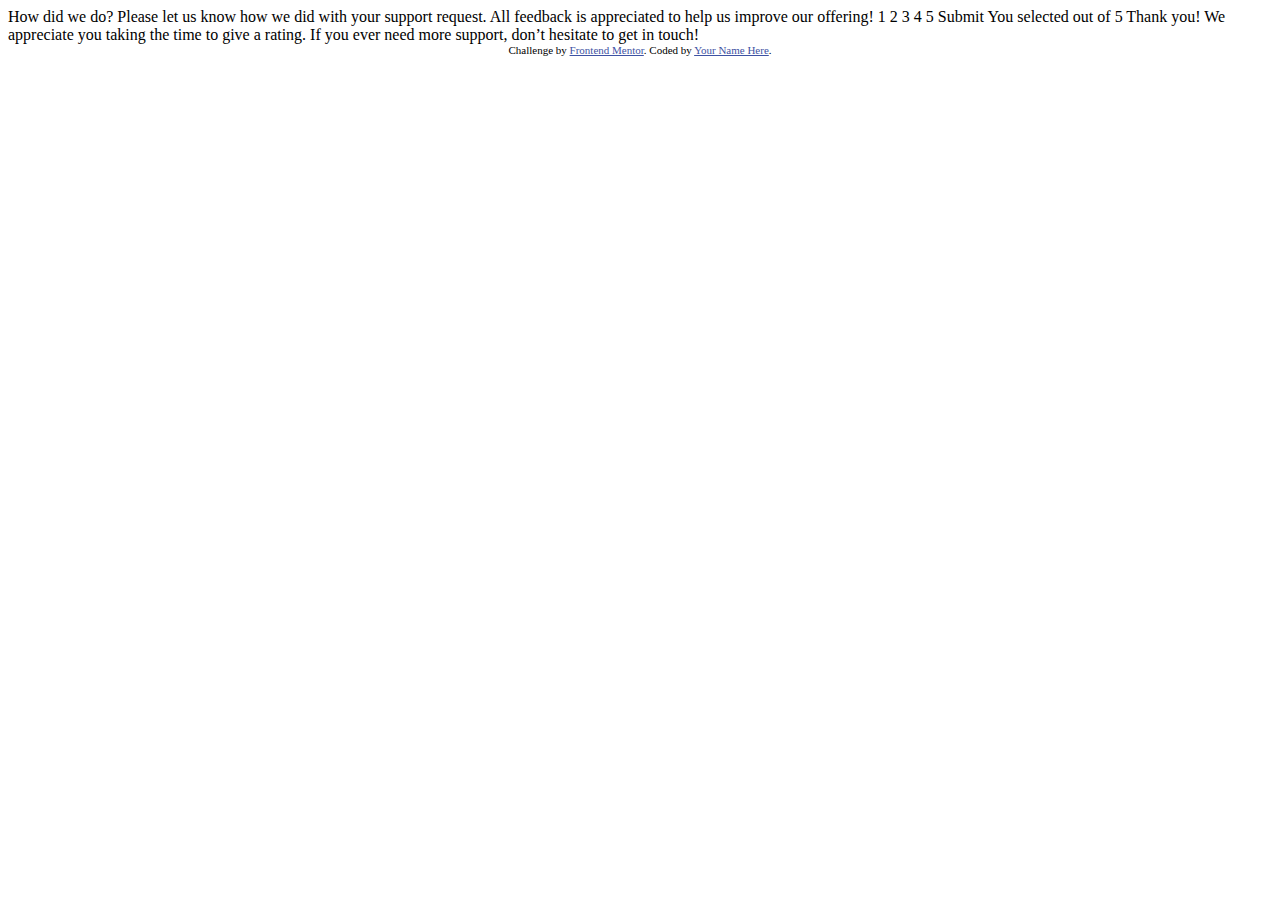
==== index.html @ 3c2fd01c "Inicio do projeto" ====
<!DOCTYPE html>
<html lang="en">
<head>
  <meta charset="UTF-8">
  <meta name="viewport" content="width=device-width, initial-scale=1.0"> <!-- displays site properly based on user's device -->

  <link rel="icon" type="image/png" sizes="32x32" href="./images/favicon-32x32.png">
  
  <title>Frontend Mentor | Interactive rating component</title>

  <!-- Feel free to remove these styles or customise in your own stylesheet 👍 -->
  <style>
    .attribution { font-size: 11px; text-align: center; }
    .attribution a { color: hsl(228, 45%, 44%); }
  </style>
</head>
<body>

  <!-- Rating state start -->

  How did we do?

  Please let us know how we did with your support request. All feedback is appreciated 
  to help us improve our offering!

  1 2 3 4 5

  Submit

  <!-- Rating state end -->

  <!-- Thank you state start -->

  You selected <!-- Add rating here --> out of 5

  Thank you!

  We appreciate you taking the time to give a rating. If you ever need more support, 
  don’t hesitate to get in touch!

  <!-- Thank you state end -->

  
  <div class="attribution">
    Challenge by <a href="https://www.frontendmentor.io?ref=challenge" target="_blank">Frontend Mentor</a>. 
    Coded by <a href="#">Your Name Here</a>.
  </div>
</body>
</html>
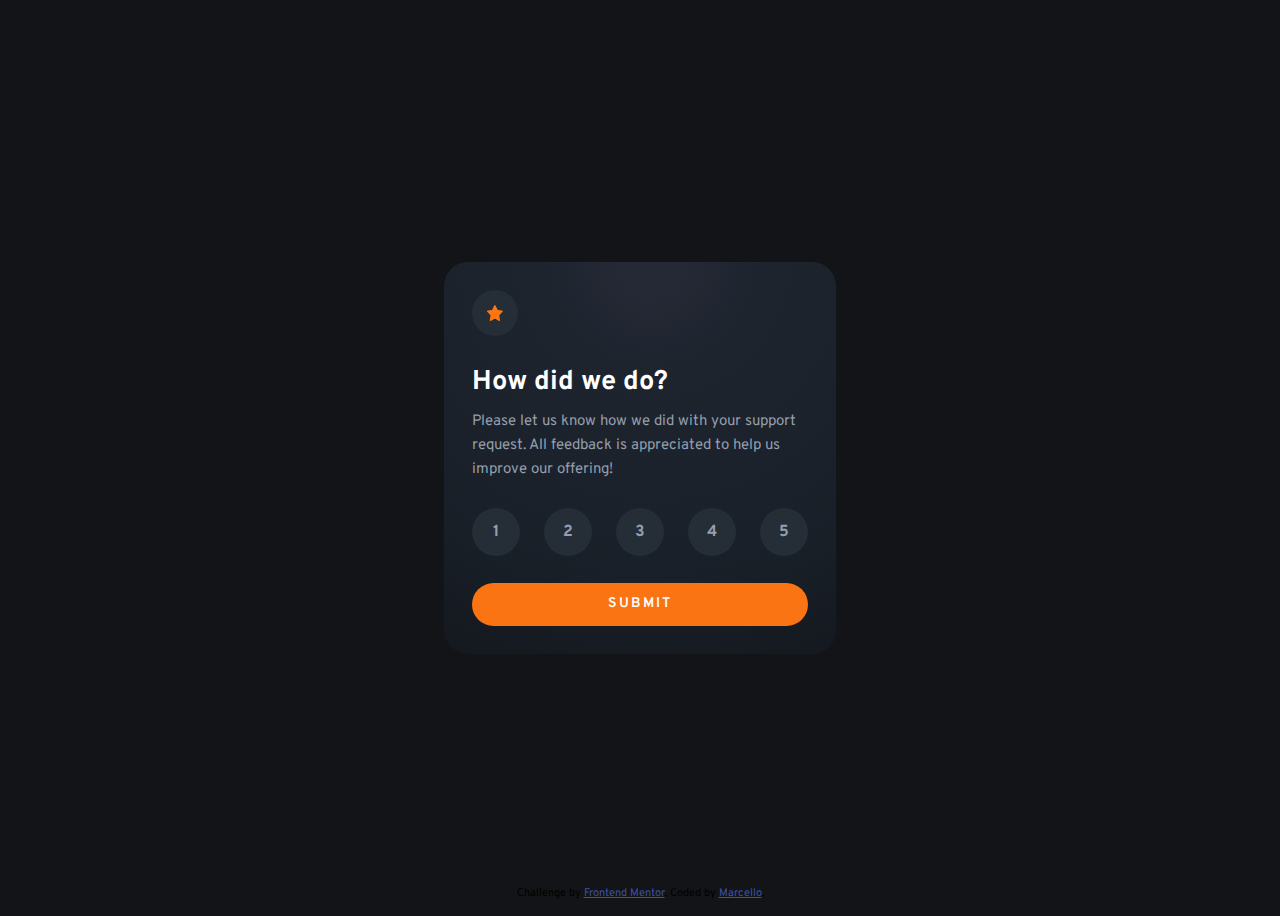
==== commit 0404bc8b: "Inicio do projeto" ====
--- a/index.html
+++ b/index.html
@@ -5,45 +5,67 @@
   <meta name="viewport" content="width=device-width, initial-scale=1.0"> <!-- displays site properly based on user's device -->
 
   <link rel="icon" type="image/png" sizes="32x32" href="./images/favicon-32x32.png">
-  
+  <link rel="stylesheet" href = "style.css">
+
+  <link rel="preconnect" href="https://fonts.googleapis.com">
+  <link rel="preconnect" href="https://fonts.gstatic.com" crossorigin>
+  <link href="https://fonts.googleapis.com/css2?family=Overpass:wght@400;500;600;700&display=swap" rel="stylesheet">
   <title>Frontend Mentor | Interactive rating component</title>
 
-  <!-- Feel free to remove these styles or customise in your own stylesheet 👍 -->
-  <style>
-    .attribution { font-size: 11px; text-align: center; }
-    .attribution a { color: hsl(228, 45%, 44%); }
-  </style>
+    
 </head>
 <body>
 
   <!-- Rating state start -->
 
-  How did we do?
+  
 
-  Please let us know how we did with your support request. All feedback is appreciated 
-  to help us improve our offering!
+  <main>
 
-  1 2 3 4 5
+    <div id="star">
+      <img src="images/icon-star.svg">
+    </div>
+    
 
-  Submit
+    <h1>How did we do?</h1>
 
-  <!-- Rating state end -->
+    <p>Please let us know how we did with your support request. All feedback is appreciated 
+    to help us improve our offering!</p>
+      
+    <form id="rating-form">
+      <input type="button" value="1">
 
-  <!-- Thank you state start -->
+      <input type="button" value="2">
 
-  You selected <!-- Add rating here --> out of 5
+      <input type="button" value="3">
+
+      <input type="button" value="4">
+
+      <input type="button" value="5">
+          
+    </form>
+    
+    <button type="submit" form="rating-form"><p>SUBMIT</p></button>
+
+  </main>
+
+  <!-- Rating state end 
+
+  Thank you state start 
+
+  You selected  [Add rating here] out of 5
 
   Thank you!
 
   We appreciate you taking the time to give a rating. If you ever need more support, 
   don’t hesitate to get in touch!
 
-  <!-- Thank you state end -->
+  Thank you state end -->
 
   
   <div class="attribution">
     Challenge by <a href="https://www.frontendmentor.io?ref=challenge" target="_blank">Frontend Mentor</a>. 
-    Coded by <a href="#">Your Name Here</a>.
+    Coded by <a href="#">Marcello</a>.
   </div>
 </body>
 </html>--- a/style.css
+++ b/style.css
@@ -0,0 +1,131 @@
+body {
+    font-family: 'Overpass', sans-serif;
+    display: flex;
+    flex-direction: column;
+    align-items: center;
+    justify-content: center;
+    background-color:hsl(216, 12%, 8%);
+    min-height: 100vh;
+    overflow-y: hidden;
+    
+}
+
+main {
+    width: 21rem;
+    height: 21rem;
+    background:radial-gradient(circle at 53% 0%,
+                            rgba(37, 41, 53, 1) 7%, 
+                            rgba(29, 36, 46, 1) 25%, 
+                            rgba(27, 34, 44, 1) 50%, 
+                            rgb(25, 31, 39) 75%, 
+                            rgb(20, 24, 31) 100%);
+    display: flex;
+    flex-direction: column;
+    border-radius: 1.5rem;
+    padding: 1.75rem;
+    justify-content: space-between;
+    
+}
+
+img {
+    width: 1rem;
+    height: 1rem;
+    
+}
+ 
+
+h1{
+    font-size: 1.7rem;
+    margin-bottom: 0.5rem;
+    color: white;
+
+}
+
+p {
+    font-size: 15px;
+    margin: 0;
+    line-height: 1.6;
+    color: hsl(217, 12%, 63%);
+    font-weight: 400;
+
+}
+
+
+input {
+    
+    width: 3rem;
+    height: 3rem;
+    border-radius: 2rem;
+    border: none;
+    color: hsl(217, 12%, 63%);
+    font-weight: 700;
+    font-size: 16px;
+    font-family: 'Overpass', sans-serif;
+    background-color: hsl(213, 19%, 18%);
+
+}
+
+form {
+    display: flex;
+    justify-content: space-between;
+    margin: 1.5rem 0;
+}
+
+button {
+    background-color: hsl(25, 97%, 53%);
+    height: 2.7rem;
+    border: 0;
+    font-family: 'Overpass', sans-serif;
+    border-radius: 2rem;
+    
+}
+
+button p {
+    color: white;
+    font-size: 14px;
+    font-weight: 600;
+    letter-spacing: 2px;
+    vertical-align: middle;
+
+}
+
+#star {
+    display: flex;
+    width: 2.9rem;
+    height: 2.9rem;
+    background-color: hsl(213, 19%, 18%);
+    justify-content: center;
+    align-items: center;
+    margin-bottom: 0.5rem;
+    border-radius: 3rem;
+
+}
+
+button:hover {
+
+    background-color: white;
+    
+}
+
+button:hover p {
+    color: hsl(25, 97%, 53%);
+}
+
+input:hover {
+
+    background-color: hsl(25, 97%, 53%);
+    color: white;
+}
+
+
+.attribution { 
+    
+    font-size: 11px; 
+    text-align: center; 
+    position: absolute; 
+    bottom: 0;
+
+}
+
+.attribution a { color: hsl(228, 45%, 44%); }
+ 